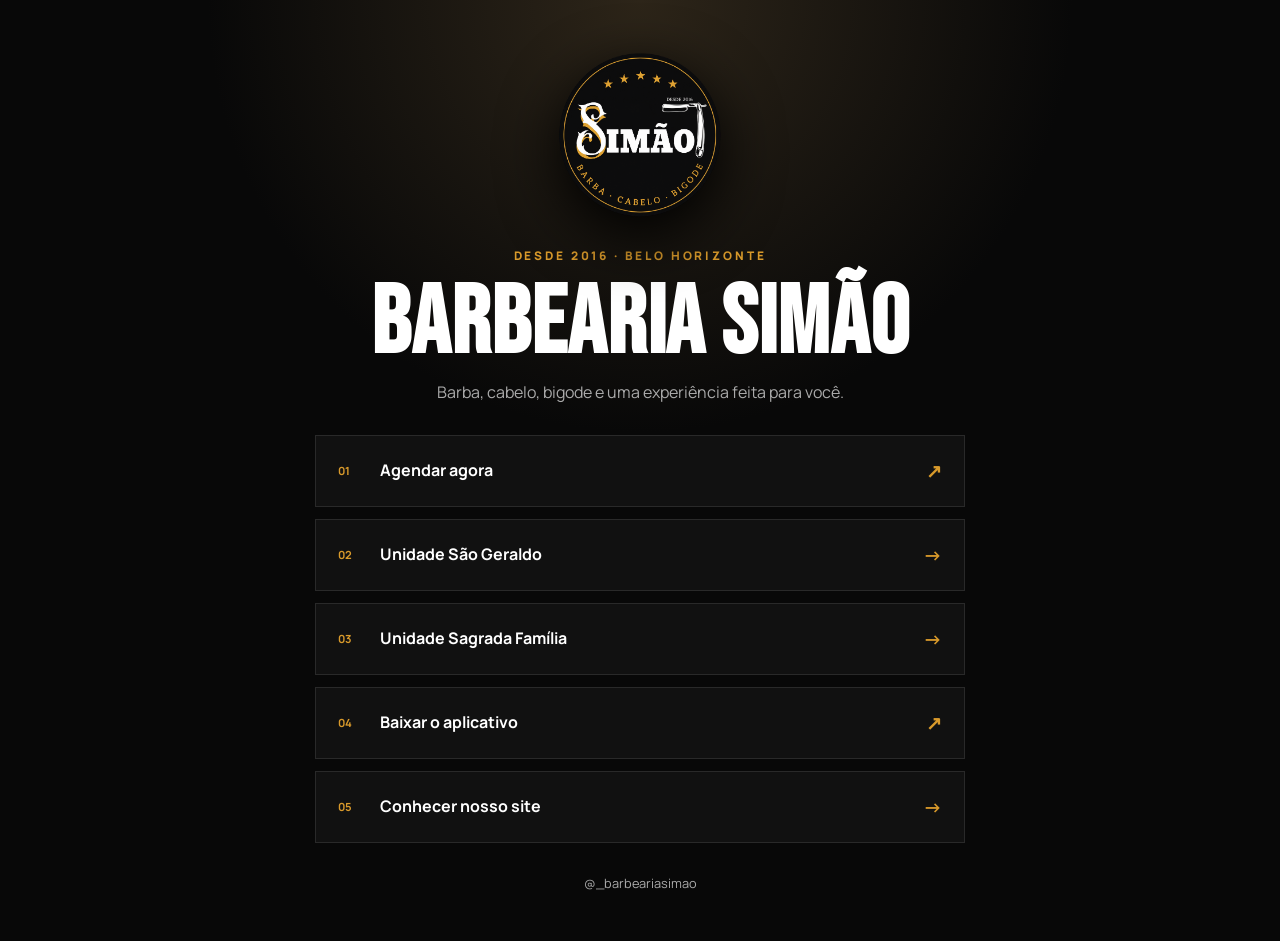
==== links.html @ 0730ff40 "Primeira Versão" ====
<!doctype html>
<html lang="pt-BR">
<head>
  <meta charset="utf-8">
  <meta name="viewport" content="width=device-width, initial-scale=1">
  <meta name="theme-color" content="#080808">
  <meta name="description" content="Links oficiais da Barbearia Simão. Escolha sua unidade, agende ou baixe o aplicativo.">
  <title>Barbearia Simão | Links oficiais</title>
  <link rel="preconnect" href="https://fonts.googleapis.com">
  <link rel="preconnect" href="https://fonts.gstatic.com" crossorigin>
  <link href="https://fonts.googleapis.com/css2?family=Bebas+Neue&family=Manrope:wght@400;600;700;800&display=swap" rel="stylesheet">
  <link rel="stylesheet" href="style.css">
</head>
<body class="links-page">
  <main class="bio-card">
    <img class="bio-logo" src="img/logo-simao.png" alt="Barbearia Simão" width="180" height="180">
    <p class="eyebrow">Desde 2016 · Belo Horizonte</p>
    <h1>Barbearia Simão</h1>
    <p>Barba, cabelo, bigode e uma experiência feita para você.</p>
    <nav class="bio-links" aria-label="Links da Barbearia Simão">
      <a href="https://sites.appbarber.com.br/simaobarbearia-w7ee" target="_blank" rel="noopener"><span>01</span> Agendar agora <b>↗</b></a>
      <a href="index.html#unidades"><span>02</span> Unidade São Geraldo <b>→</b></a>
      <a href="index.html#unidades"><span>03</span> Unidade Sagrada Família <b>→</b></a>
      <a href="https://play.google.com/store/apps/details?id=br.com.starapp.appbarbercli&pli=1" target="_blank" rel="noopener"><span>04</span> Baixar o aplicativo <b>↗</b></a>
      <a href="index.html"><span>05</span> Conhecer nosso site <b>→</b></a>
    </nav>
    <a class="bio-instagram" href="https://www.instagram.com/_barbeariasimao/" target="_blank" rel="noopener">@_barbeariasimao</a>
  </main>
</body>
</html>
---- style.css ----
:root{--black:#090909;--ink:#121212;--cream:#f1eadc;--paper:#f7f4ec;--gold:#d99a2b;--muted:#a8a39a;--line:rgba(255,255,255,.15)}
*{box-sizing:border-box}html{scroll-behavior:smooth}body{margin:0;background:var(--black);color:#fff;font-family:Manrope,Arial,sans-serif;line-height:1.6}img{display:block;max-width:100%}a{color:inherit;text-decoration:none}.skip-link{position:fixed;top:-80px;left:20px;background:#fff;color:#000;padding:10px;z-index:999}.skip-link:focus{top:20px}.header{height:92px;padding:0 5vw;display:flex;align-items:center;justify-content:space-between;position:absolute;inset:0 0 auto;z-index:10;border-bottom:1px solid var(--line)}.brand{display:flex;align-items:center;gap:12px;text-transform:uppercase;font-weight:800;letter-spacing:.08em}.brand img{width:62px;height:62px;object-fit:contain}.header nav{display:flex;gap:30px;font-size:.82rem;font-weight:700;text-transform:uppercase;letter-spacing:.08em}.header nav a,.text-link{position:relative}.header nav a:after,.text-link:after{content:"";position:absolute;left:0;right:100%;bottom:-5px;height:1px;background:var(--gold);transition:.25s}.header nav a:hover:after,.text-link:hover:after{right:0}.button{display:inline-flex;align-items:center;justify-content:center;min-height:54px;padding:0 26px;background:var(--gold);color:#111;font-weight:800;text-transform:uppercase;letter-spacing:.06em;font-size:.78rem;border:1px solid var(--gold);transition:.25s}.button:hover{background:#f0ad35;transform:translateY(-2px)}.button-small{min-height:42px;padding:0 18px}.button-outline{background:transparent;color:#fff;border-color:#666}.menu-button{display:none}.hero{min-height:100svh;position:relative;display:flex;align-items:flex-end;padding:160px 7vw 10vh;overflow:hidden}.hero-media{position:absolute;inset:0;background:url("https://images.unsplash.com/photo-1622287162716-f311baa1a2b8?auto=format&fit=crop&w=2000&q=88") 58% 48%/cover no-repeat;transform:scale(1.01)}.hero-overlay{position:absolute;inset:0;background:linear-gradient(90deg,rgba(0,0,0,.88) 0%,rgba(0,0,0,.35) 58%,rgba(0,0,0,.2)),linear-gradient(0deg,rgba(0,0,0,.62),transparent 60%)}.hero-content{position:relative;max-width:850px}.eyebrow{color:var(--gold);font-size:.74rem;font-weight:800;letter-spacing:.24em;text-transform:uppercase}.hero h1,.section h2,.final-cta h2,.bio-card h1{font-family:"Bebas Neue",Impact,sans-serif;text-transform:uppercase;line-height:.88;letter-spacing:.01em;margin:.18em 0}.hero h1{font-size:clamp(4.5rem,10vw,9.8rem)}em{color:var(--gold);font-style:normal}.hero-copy{max-width:550px;font-size:clamp(1rem,1.4vw,1.2rem);color:#ddd}.hero-actions{display:flex;align-items:center;gap:34px;margin-top:32px}.text-link{font-weight:700;font-size:.85rem;text-transform:uppercase;letter-spacing:.08em}.text-link span{color:var(--gold);margin-left:8px}.hero-proof{position:absolute;right:7vw;bottom:9vh;display:flex;align-items:center;gap:12px;border-left:2px solid var(--gold);padding-left:18px}.hero-proof strong{font-family:"Bebas Neue";font-size:4.5rem;line-height:1}.hero-proof span{text-transform:uppercase;font-size:.7rem;letter-spacing:.12em}.marquee{overflow:hidden;background:var(--gold);color:#111;padding:13px 0;white-space:nowrap;font-family:"Bebas Neue";font-size:1.5rem;letter-spacing:.1em}.marquee div{width:max-content;animation:move 24s linear infinite}.marquee i{font-style:normal;margin:0 25px}@keyframes move{to{transform:translateX(-40%)}}.section{padding:110px max(6vw,24px)}.experience{background:var(--paper);color:var(--ink);display:grid;grid-template-columns:1.05fr .95fr;gap:10vw}.section h2{font-size:clamp(3.3rem,6.4vw,6.5rem)}.experience-copy>p{font-size:1.15rem;max-width:590px}.metrics{display:grid;grid-template-columns:repeat(3,1fr);gap:20px;margin-top:45px;border-top:1px solid #ccc;padding-top:25px}.metrics span{font-size:.72rem;text-transform:uppercase;font-weight:700;letter-spacing:.08em}.metrics strong{display:block;font:3rem/1 "Bebas Neue";color:var(--gold)}.services{background:#111}.section-heading{display:flex;align-items:flex-end;justify-content:space-between;gap:40px}.section-heading h2{max-width:750px}.section-heading>p{max-width:390px;color:#aaa;margin-bottom:28px}.service-grid{display:grid;grid-template-columns:repeat(4,1fr);margin-top:55px;border-top:1px solid var(--line);border-bottom:1px solid var(--line)}.service-grid article{padding:34px 28px 45px;border-right:1px solid var(--line);transition:.25s}.service-grid article:last-child{border:0}.service-grid article:hover{background:#1a1a1a;transform:translateY(-8px)}.service-grid span{color:var(--gold);font-size:.7rem}.service-grid h3{font:3.5rem/1 "Bebas Neue";text-transform:uppercase;margin:45px 0 12px}.service-grid p{color:#aaa;font-size:.9rem}.booking{background:var(--gold);color:#111;display:grid;grid-template-columns:1.2fr .8fr;align-items:center;gap:8vw;overflow:hidden}.booking .eyebrow{color:#111}.booking-copy>p:not(.eyebrow){max-width:630px}.booking-actions{display:flex;gap:12px;flex-wrap:wrap;margin:32px 0 20px}.booking .button{background:#111;color:#fff;border-color:#111}.booking .button-outline{background:transparent;color:#111}.booking small{display:block;max-width:650px}.phone-card{background:#111;color:#fff;min-height:500px;border:10px solid #292929;border-radius:46px;padding:50px 35px;display:flex;flex-direction:column;align-items:center;justify-content:center;text-align:center;transform:rotate(4deg);box-shadow:0 30px 60px #8f5b0880}.phone-card img{filter:drop-shadow(0 15px 20px #000);margin-bottom:18px}.phone-card p{color:var(--gold);font-size:.7rem;letter-spacing:.22em}.phone-card strong{font:3.1rem/1 "Bebas Neue";text-transform:uppercase}.phone-card span{margin-top:28px;color:#aaa;font-size:.75rem}.locations{background:var(--paper);color:var(--ink)}.locations .section-heading>p{color:#67625c}.location-grid{display:grid;grid-template-columns:1fr 1fr;gap:24px;margin-top:48px}.location-grid article{background:#fff;border:1px solid #ded9cf}.map{height:340px;filter:grayscale(1);transition:.25s}.map:hover{filter:grayscale(0)}iframe{width:100%;height:100%;border:0}.location-content{padding:28px 32px}.location-content span{font-size:.68rem;text-transform:uppercase;letter-spacing:.18em;color:#777}.location-content h3{font:3.2rem/1 "Bebas Neue";text-transform:uppercase;margin:7px 0 18px}.location-content a{font-weight:800;text-transform:uppercase;font-size:.76rem;color:#8b5a05}.gallery{background:#0b0b0b}.gallery .section-heading{align-items:center}.gallery-grid{display:grid;grid-template-columns:1.15fr .85fr 1.15fr;gap:16px;margin-top:45px}.gallery-grid img{width:100%;height:520px;object-fit:cover;filter:saturate(.75);transition:.35s}.gallery-grid img:nth-child(2){margin-top:55px}.gallery-grid img:hover{filter:saturate(1);transform:translateY(-6px)}.final-cta{text-align:center;padding:100px 24px;background:linear-gradient(#000b,#000e),url("https://images.unsplash.com/photo-1585747860715-2ba37e788b70?auto=format&fit=crop&w=1800&q=80") center/cover}.final-cta img{margin:0 auto 25px}.final-cta h2{font-size:clamp(4rem,9vw,8rem)}footer{padding:55px 6vw 30px;background:#050505;border-top:1px solid var(--line);display:grid;grid-template-columns:1fr 1fr;gap:35px;color:#aaa}footer strong,footer span{display:block}footer strong{color:#fff;text-transform:uppercase}footer div:nth-child(2){display:flex;justify-content:flex-end;gap:28px}footer p{grid-column:1/-1;border-top:1px solid var(--line);padding-top:25px;font-size:.75rem}.links-page{min-height:100vh;background:radial-gradient(circle at 50% 0,#2d2519 0,transparent 38%),#080808;display:grid;place-items:center;padding:45px 20px}.bio-card{width:min(100%,650px);text-align:center}.bio-logo{margin:0 auto 22px;filter:drop-shadow(0 18px 30px #000)}.bio-card h1{font-size:clamp(3.6rem,12vw,6rem);margin-bottom:12px}.bio-card>p:not(.eyebrow){color:#aaa;margin:0 auto 30px}.bio-links{display:grid;gap:12px;text-align:left}.bio-links a{min-height:72px;padding:0 22px;display:grid;grid-template-columns:42px 1fr auto;align-items:center;background:#111;border:1px solid #292929;font-weight:700;transition:.2s}.bio-links a:hover{border-color:var(--gold);transform:translateX(5px)}.bio-links span{color:var(--gold);font-size:.7rem}.bio-links b{color:var(--gold);font-size:1.2rem}.bio-instagram{display:inline-block;margin-top:30px;color:#aaa;font-size:.8rem}
@media(max-width:900px){.header{height:80px}.header nav,.header>.button{display:none}.menu-button{display:flex;width:44px;height:44px;background:none;border:0;flex-direction:column;gap:8px;justify-content:center}.menu-button span{display:block;height:2px;background:#fff;width:27px}.header.open nav{display:flex;position:absolute;top:80px;left:0;right:0;background:#090909;padding:25px 5vw;flex-direction:column}.hero{padding-left:6vw}.hero-proof{display:none}.experience,.booking{grid-template-columns:1fr}.section-heading{display:block}.service-grid{grid-template-columns:1fr 1fr}.service-grid article:nth-child(2){border-right:0}.phone-card{max-width:420px;margin:auto}.gallery-grid img{height:380px}footer{grid-template-columns:1fr}footer div:nth-child(2){justify-content:flex-start}footer p{grid-column:auto}}
@media(max-width:620px){.brand span{display:none}.hero{min-height:800px;padding-bottom:70px}.hero h1{font-size:4.5rem}.hero-actions{align-items:flex-start;flex-direction:column;gap:24px}.section{padding:78px 22px}.section h2{font-size:3.8rem}.metrics{grid-template-columns:1fr}.service-grid,.location-grid{grid-template-columns:1fr}.service-grid article{border-right:0;border-bottom:1px solid var(--line)}.booking-actions{flex-direction:column}.booking-actions .button{width:100%}.phone-card{min-height:410px}.location-grid .map{height:280px}.gallery-grid{grid-template-columns:1fr 1fr}.gallery-grid img{height:310px}.gallery-grid img:nth-child(2){margin-top:35px}.gallery-grid img:nth-child(3){display:none}.final-cta img{width:150px}.bio-links a{min-height:66px;font-size:.9rem}}
@media(prefers-reduced-motion:reduce){html{scroll-behavior:auto}.marquee div{animation:none}*{transition:none!important}}
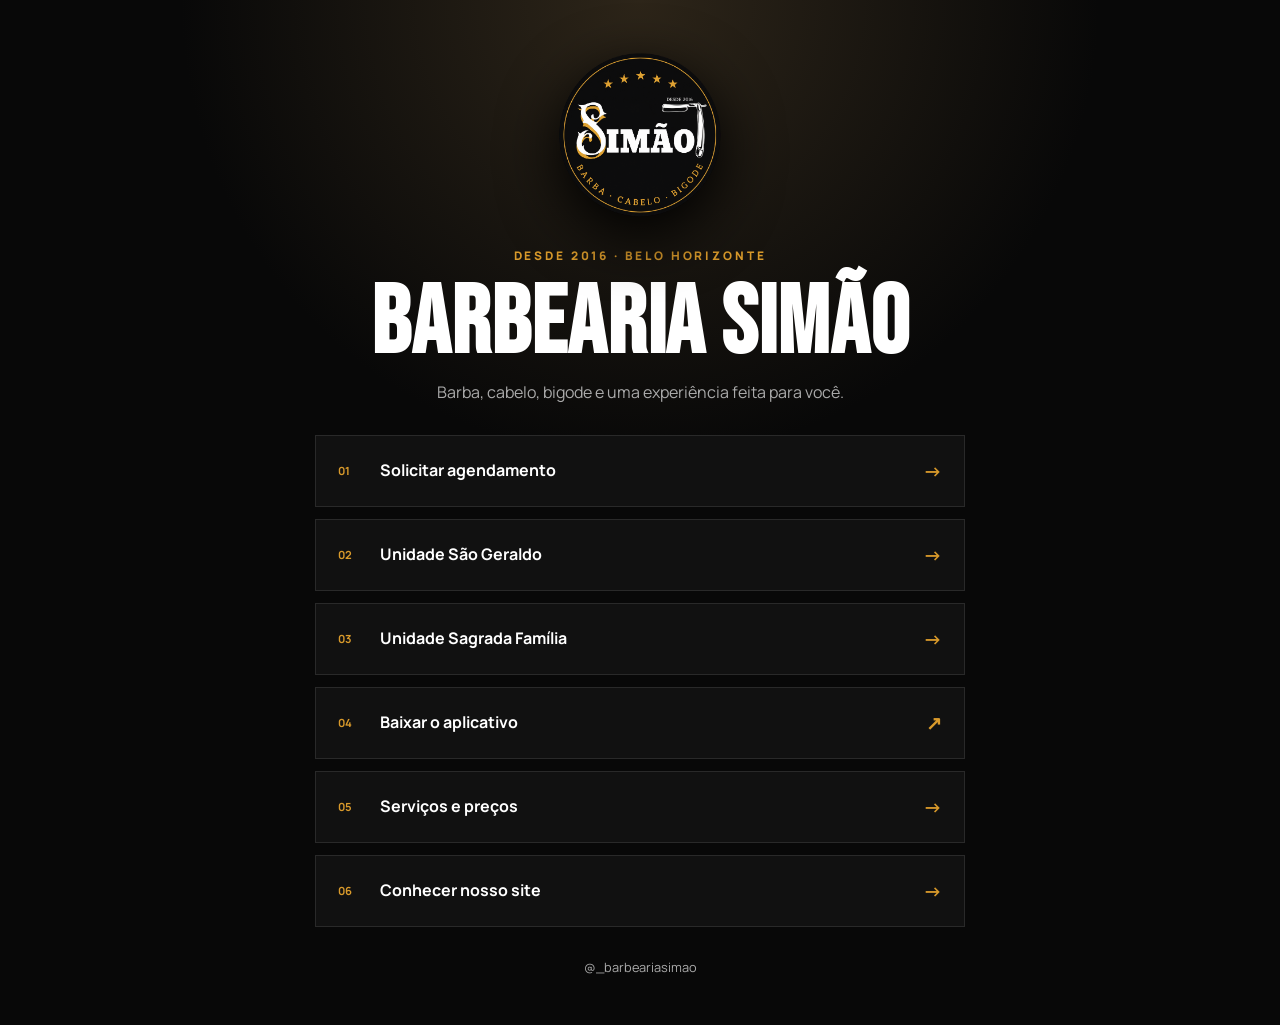
==== commit 75000438: "Correções e melhorias do site" ====
--- a/links.html
+++ b/links.html
@@ -9,20 +9,23 @@
   <link rel="preconnect" href="https://fonts.googleapis.com">
   <link rel="preconnect" href="https://fonts.gstatic.com" crossorigin>
   <link href="https://fonts.googleapis.com/css2?family=Bebas+Neue&family=Manrope:wght@400;600;700;800&display=swap" rel="stylesheet">
-  <link rel="stylesheet" href="style.css">
+  <link rel="stylesheet" href="style/style.css">
+  <link rel="stylesheet" href="style/components.css">
 </head>
 <body class="links-page">
+  <!-- Página enxuta para uso como link principal da bio do Instagram. -->
   <main class="bio-card">
     <img class="bio-logo" src="img/logo-simao.png" alt="Barbearia Simão" width="180" height="180">
     <p class="eyebrow">Desde 2016 · Belo Horizonte</p>
     <h1>Barbearia Simão</h1>
     <p>Barba, cabelo, bigode e uma experiência feita para você.</p>
     <nav class="bio-links" aria-label="Links da Barbearia Simão">
-      <a href="https://sites.appbarber.com.br/simaobarbearia-w7ee" target="_blank" rel="noopener"><span>01</span> Agendar agora <b>↗</b></a>
+      <a href="agendamento.html"><span>01</span> Solicitar agendamento <b>→</b></a>
       <a href="index.html#unidades"><span>02</span> Unidade São Geraldo <b>→</b></a>
       <a href="index.html#unidades"><span>03</span> Unidade Sagrada Família <b>→</b></a>
       <a href="https://play.google.com/store/apps/details?id=br.com.starapp.appbarbercli&pli=1" target="_blank" rel="noopener"><span>04</span> Baixar o aplicativo <b>↗</b></a>
-      <a href="index.html"><span>05</span> Conhecer nosso site <b>→</b></a>
+      <a href="servicos.html"><span>05</span> Serviços e preços <b>→</b></a>
+      <a href="index.html"><span>06</span> Conhecer nosso site <b>→</b></a>
     </nav>
     <a class="bio-instagram" href="https://www.instagram.com/_barbeariasimao/" target="_blank" rel="noopener">@_barbeariasimao</a>
   </main>
--- a/style/style.css
+++ b/style/style.css
@@ -0,0 +1,9 @@
+/* =========================================================
+   BARBEARIA SIMÃO — FOLHA DE ESTILOS PRINCIPAL
+   As seções seguem a mesma ordem visual da página inicial.
+   ========================================================= */
+:root{--black:#090909;--ink:#121212;--cream:#f1eadc;--paper:#f7f4ec;--gold:#d99a2b;--muted:#a8a39a;--line:rgba(255,255,255,.15)}
+*{box-sizing:border-box}html{scroll-behavior:smooth}body{margin:0;background:var(--black);color:#fff;font-family:Manrope,Arial,sans-serif;line-height:1.6}img{display:block;max-width:100%}a{color:inherit;text-decoration:none}.skip-link{position:fixed;top:-80px;left:20px;background:#fff;color:#000;padding:10px;z-index:999}.skip-link:focus{top:20px}.header{height:92px;padding:0 5vw;display:flex;align-items:center;justify-content:space-between;position:absolute;inset:0 0 auto;z-index:10;border-bottom:1px solid var(--line)}.brand{display:flex;align-items:center;gap:12px;text-transform:uppercase;font-weight:800;letter-spacing:.08em}.brand img{width:62px;height:62px;object-fit:contain}.header nav{display:flex;gap:30px;font-size:.82rem;font-weight:700;text-transform:uppercase;letter-spacing:.08em}.header nav a,.text-link{position:relative}.header nav a:after,.text-link:after{content:"";position:absolute;left:0;right:100%;bottom:-5px;height:1px;background:var(--gold);transition:.25s}.header nav a:hover:after,.text-link:hover:after{right:0}.button{display:inline-flex;align-items:center;justify-content:center;min-height:54px;padding:0 26px;background:var(--gold);color:#111;font-weight:800;text-transform:uppercase;letter-spacing:.06em;font-size:.78rem;border:1px solid var(--gold);transition:.25s}.button:hover{background:#f0ad35;transform:translateY(-2px)}.button-small{min-height:42px;padding:0 18px}.button-outline{background:transparent;color:#fff;border-color:#666}.menu-button{display:none}.hero{min-height:100svh;position:relative;display:flex;align-items:flex-end;padding:160px 7vw 10vh;overflow:hidden}.hero-media{position:absolute;inset:0;background:url("https://images.unsplash.com/photo-1622287162716-f311baa1a2b8?auto=format&fit=crop&w=2000&q=88") 58% 48%/cover no-repeat;transform:scale(1.01)}.hero-overlay{position:absolute;inset:0;background:linear-gradient(90deg,rgba(0,0,0,.88) 0%,rgba(0,0,0,.35) 58%,rgba(0,0,0,.2)),linear-gradient(0deg,rgba(0,0,0,.62),transparent 60%)}.hero-content{position:relative;max-width:850px}.eyebrow{color:var(--gold);font-size:.74rem;font-weight:800;letter-spacing:.24em;text-transform:uppercase}.hero h1,.section h2,.final-cta h2,.bio-card h1{font-family:"Bebas Neue",Impact,sans-serif;text-transform:uppercase;line-height:.88;letter-spacing:.01em;margin:.18em 0}.hero h1{font-size:clamp(4.5rem,10vw,9.8rem)}em{color:var(--gold);font-style:normal}.hero-copy{max-width:550px;font-size:clamp(1rem,1.4vw,1.2rem);color:#ddd}.hero-actions{display:flex;align-items:center;gap:34px;margin-top:32px}.text-link{font-weight:700;font-size:.85rem;text-transform:uppercase;letter-spacing:.08em}.text-link span{color:var(--gold);margin-left:8px}.hero-proof{position:absolute;right:7vw;bottom:9vh;display:flex;align-items:center;gap:12px;border-left:2px solid var(--gold);padding-left:18px}.hero-proof strong{font-family:"Bebas Neue";font-size:4.5rem;line-height:1}.hero-proof span{text-transform:uppercase;font-size:.7rem;letter-spacing:.12em}.marquee{overflow:hidden;background:var(--gold);color:#111;padding:13px 0;white-space:nowrap;font-family:"Bebas Neue";font-size:1.5rem;letter-spacing:.1em}.marquee div{width:max-content;animation:move 24s linear infinite}.marquee i{font-style:normal;margin:0 25px}@keyframes move{to{transform:translateX(-40%)}}.section{padding:110px max(6vw,24px)}.experience{background:var(--paper);color:var(--ink);display:grid;grid-template-columns:1.05fr .95fr;gap:10vw}.section h2{font-size:clamp(3.3rem,6.4vw,6.5rem)}.experience-copy>p{font-size:1.15rem;max-width:590px}.metrics{display:grid;grid-template-columns:repeat(3,1fr);gap:20px;margin-top:45px;border-top:1px solid #ccc;padding-top:25px}.metrics span{font-size:.72rem;text-transform:uppercase;font-weight:700;letter-spacing:.08em}.metrics strong{display:block;font:3rem/1 "Bebas Neue";color:var(--gold)}.services{background:#111}.section-heading{display:flex;align-items:flex-end;justify-content:space-between;gap:40px}.section-heading h2{max-width:750px}.section-heading>p{max-width:390px;color:#aaa;margin-bottom:28px}.service-grid{display:grid;grid-template-columns:repeat(4,1fr);margin-top:55px;border-top:1px solid var(--line);border-bottom:1px solid var(--line)}.service-grid article{padding:34px 28px 45px;border-right:1px solid var(--line);transition:.25s}.service-grid article:last-child{border:0}.service-grid article:hover{background:#1a1a1a;transform:translateY(-8px)}.service-grid span{color:var(--gold);font-size:.7rem}.service-grid h3{font:3.5rem/1 "Bebas Neue";text-transform:uppercase;margin:45px 0 12px}.service-grid p{color:#aaa;font-size:.9rem}.booking{background:var(--gold);color:#111;display:grid;grid-template-columns:1.2fr .8fr;align-items:center;gap:8vw;overflow:hidden}.booking .eyebrow{color:#111}.booking-copy>p:not(.eyebrow){max-width:630px}.booking-actions{display:flex;gap:12px;flex-wrap:wrap;margin:32px 0 20px}.booking .button{background:#111;color:#fff;border-color:#111}.booking .button-outline{background:transparent;color:#111}.booking small{display:block;max-width:650px}.phone-card{background:#111;color:#fff;min-height:500px;border:10px solid #292929;border-radius:46px;padding:50px 35px;display:flex;flex-direction:column;align-items:center;justify-content:center;text-align:center;transform:rotate(4deg);box-shadow:0 30px 60px #8f5b0880}.phone-card img{filter:drop-shadow(0 15px 20px #000);margin-bottom:18px}.phone-card p{color:var(--gold);font-size:.7rem;letter-spacing:.22em}.phone-card strong{font:3.1rem/1 "Bebas Neue";text-transform:uppercase}.phone-card span{margin-top:28px;color:#aaa;font-size:.75rem}.locations{background:var(--paper);color:var(--ink)}.locations .section-heading>p{color:#67625c}.location-grid{display:grid;grid-template-columns:1fr 1fr;gap:24px;margin-top:48px}.location-grid article{background:#fff;border:1px solid #ded9cf}.map{height:340px;filter:grayscale(1);transition:.25s}.map:hover{filter:grayscale(0)}iframe{width:100%;height:100%;border:0}.location-content{padding:28px 32px}.location-content span{font-size:.68rem;text-transform:uppercase;letter-spacing:.18em;color:#777}.location-content h3{font:3.2rem/1 "Bebas Neue";text-transform:uppercase;margin:7px 0 18px}.location-content a{font-weight:800;text-transform:uppercase;font-size:.76rem;color:#8b5a05}.gallery{background:#0b0b0b}.gallery .section-heading{align-items:center}.gallery-grid{display:grid;grid-template-columns:1.15fr .85fr 1.15fr;gap:16px;margin-top:45px}.gallery-grid img{width:100%;height:520px;object-fit:cover;filter:saturate(.75);transition:.35s}.gallery-grid img:nth-child(2){margin-top:55px}.gallery-grid img:hover{filter:saturate(1);transform:translateY(-6px)}.final-cta{text-align:center;padding:100px 24px;background:linear-gradient(#000b,#000e),url("https://images.unsplash.com/photo-1585747860715-2ba37e788b70?auto=format&fit=crop&w=1800&q=80") center/cover}.final-cta img{margin:0 auto 25px}.final-cta h2{font-size:clamp(4rem,9vw,8rem)}footer{padding:55px 6vw 30px;background:#050505;border-top:1px solid var(--line);display:grid;grid-template-columns:1fr 1fr;gap:35px;color:#aaa}footer strong,footer span{display:block}footer strong{color:#fff;text-transform:uppercase}footer div:nth-child(2){display:flex;justify-content:flex-end;gap:28px}footer p{grid-column:1/-1;border-top:1px solid var(--line);padding-top:25px;font-size:.75rem}.links-page{min-height:100vh;background:radial-gradient(circle at 50% 0,#2d2519 0,transparent 38%),#080808;display:grid;place-items:center;padding:45px 20px}.bio-card{width:min(100%,650px);text-align:center}.bio-logo{margin:0 auto 22px;filter:drop-shadow(0 18px 30px #000)}.bio-card h1{font-size:clamp(3.6rem,12vw,6rem);margin-bottom:12px}.bio-card>p:not(.eyebrow){color:#aaa;margin:0 auto 30px}.bio-links{display:grid;gap:12px;text-align:left}.bio-links a{min-height:72px;padding:0 22px;display:grid;grid-template-columns:42px 1fr auto;align-items:center;background:#111;border:1px solid #292929;font-weight:700;transition:.2s}.bio-links a:hover{border-color:var(--gold);transform:translateX(5px)}.bio-links span{color:var(--gold);font-size:.7rem}.bio-links b{color:var(--gold);font-size:1.2rem}.bio-instagram{display:inline-block;margin-top:30px;color:#aaa;font-size:.8rem}
+@media(max-width:900px){.header{height:80px}.header nav,.header>.button{display:none}.menu-button{display:flex;width:44px;height:44px;background:none;border:0;flex-direction:column;gap:8px;justify-content:center}.menu-button span{display:block;height:2px;background:#fff;width:27px}.header.open nav{display:flex;position:absolute;top:80px;left:0;right:0;background:#090909;padding:25px 5vw;flex-direction:column}.hero{padding-left:6vw}.hero-proof{display:none}.experience,.booking{grid-template-columns:1fr}.section-heading{display:block}.service-grid{grid-template-columns:1fr 1fr}.service-grid article:nth-child(2){border-right:0}.phone-card{max-width:420px;margin:auto}.gallery-grid img{height:380px}footer{grid-template-columns:1fr}footer div:nth-child(2){justify-content:flex-start}footer p{grid-column:auto}}
+@media(max-width:620px){.brand span{display:none}.hero{min-height:800px;padding-bottom:70px}.hero h1{font-size:4.5rem}.hero-actions{align-items:flex-start;flex-direction:column;gap:24px}.section{padding:78px 22px}.section h2{font-size:3.8rem}.metrics{grid-template-columns:1fr}.service-grid,.location-grid{grid-template-columns:1fr}.service-grid article{border-right:0;border-bottom:1px solid var(--line)}.booking-actions{flex-direction:column}.booking-actions .button{width:100%}.phone-card{min-height:410px}.location-grid .map{height:280px}.gallery-grid{grid-template-columns:1fr 1fr}.gallery-grid img{height:310px}.gallery-grid img:nth-child(2){margin-top:35px}.gallery-grid img:nth-child(3){display:none}.final-cta img{width:150px}.bio-links a{min-height:66px;font-size:.9rem}}
+@media(prefers-reduced-motion:reduce){html{scroll-behavior:auto}.marquee div{animation:none}*{transition:none!important}}
--- a/style/components.css
+++ b/style/components.css
@@ -0,0 +1,31 @@
+/* =========================================================
+   COMPONENTES COMPLEMENTARES
+   Serviços, planos, equipe, avaliações e página de preços.
+   ========================================================= */
+
+/* Links dos cards de serviços. */
+.service-grid a{display:block}.service-grid article{height:100%}.service-grid article b{display:inline-block;margin-top:18px;color:var(--gold);font-size:.72rem;text-transform:uppercase;letter-spacing:.08em}.services-button{margin-top:38px}
+
+/* Planos recorrentes do Clube Simão. */
+.plans{background:#080808}.plans-grid{display:grid;grid-template-columns:repeat(3,1fr);gap:15px;margin:45px 0 30px}.plans-grid article{min-height:235px;padding:28px;background:#151515;border:1px solid #2b2b2b;display:flex;flex-direction:column;justify-content:space-between}.plans-grid article:hover,.plan-featured{border-color:var(--gold)!important}.plans-grid span{color:var(--gold);font-size:.68rem;text-transform:uppercase;letter-spacing:.18em}.plans-grid h3{font:2.5rem/1 "Bebas Neue";text-transform:uppercase;margin:20px 0}.plans-grid strong{font:2.25rem/1 "Bebas Neue"}.plans-grid small{font:500 .7rem Manrope;color:#aaa;margin-left:4px}
+
+/* Cards dos profissionais. */
+.team{background:var(--paper);color:var(--ink)}.team .section-heading>p{color:#67625c}.team-grid{display:grid;grid-template-columns:repeat(5,1fr);gap:24px;margin-top:46px}.team-grid article{text-align:center;background:transparent}.team-grid img{width:min(100%,220px);aspect-ratio:1;object-fit:cover;border-radius:50%;margin:auto;border:5px solid #fff;box-shadow:0 16px 36px #1b150f2e;filter:grayscale(.15);transition:.3s}.team-grid article:hover img{filter:grayscale(0);transform:translateY(-6px);border-color:var(--gold)}.team-grid div{padding:20px}.team-grid h3{font:2rem/1 "Bebas Neue";text-transform:uppercase;margin:0 0 10px}.team-grid a{color:#8b5a05;font-size:.7rem;font-weight:800;text-transform:uppercase}
+
+/* Resumo da nota pública do AppBarber. */
+.reviews{display:grid;grid-template-columns:.8fr 1.2fr;align-items:center;gap:9vw;background:#151515}.rating-summary{min-height:360px;background:var(--gold);color:#111;display:flex;flex-direction:column;align-items:center;justify-content:center;text-align:center;padding:35px}.rating-summary strong{font:8rem/1 "Bebas Neue"}.rating-summary span{font-size:1.5rem;letter-spacing:.15em}.rating-summary p{max-width:260px;font-size:.8rem;font-weight:700;text-transform:uppercase}.reviews>div:last-child>p:not(.eyebrow){max-width:650px;color:#bbb;margin-bottom:30px}
+
+/* Galeria com publicações locais do Instagram. */
+.gallery-grid{grid-template-columns:repeat(3,1fr)}.gallery-grid a:nth-child(2){margin-top:55px}.gallery-grid img:nth-child(2){margin-top:0}
+
+/* Página interna de preços. */
+.inner-header{height:84px;padding:0 5vw;display:flex;justify-content:space-between;align-items:center;border-bottom:1px solid var(--line)}.price-hero{padding:100px max(6vw,24px) 55px;background:radial-gradient(circle at 80% 10%,#38260d,transparent 38%)}.price-hero h1{font:clamp(4.5rem,10vw,9rem)/.88 "Bebas Neue";text-transform:uppercase;max-width:950px;margin:.2em 0}.price-hero>p:not(.eyebrow){max-width:650px;color:#bbb}.price-hero small{color:#888}.price-filters{position:sticky;top:0;z-index:5;display:flex;gap:10px;overflow-x:auto;padding:18px max(6vw,24px);background:#090909ef;border-block:1px solid var(--line);backdrop-filter:blur(12px)}.price-filters button{flex:0 0 auto;background:#171717;color:#aaa;border:1px solid #333;padding:11px 20px;font:700 .72rem Manrope;text-transform:uppercase;letter-spacing:.08em;cursor:pointer}.price-filters button.active,.price-filters button:hover{background:var(--gold);border-color:var(--gold);color:#111}.price-list{padding:45px max(6vw,24px) 100px;display:grid;grid-template-columns:1fr 1fr;gap:12px 18px}.price-list details{background:#131313;border:1px solid #2d2d2d}.price-list details[hidden]{display:none}.price-list summary{min-height:76px;padding:0 24px;display:grid;grid-template-columns:1fr auto;gap:18px;align-items:center;cursor:pointer;list-style:none}.price-list summary::-webkit-details-marker{display:none}.price-list summary span{font-weight:800;text-transform:uppercase}.price-list summary b{color:var(--gold);white-space:nowrap}.price-list details[open]{border-color:var(--gold)}.price-list details div{padding:0 24px 22px;border-top:1px solid #292929}.price-list details p{color:#aaa}.price-list details a{color:var(--gold);font-size:.72rem;font-weight:800;text-transform:uppercase}.price-footer{display:flex;align-items:center;justify-content:space-between}.price-footer p{grid-column:auto;border:0;padding:0}
+
+/* Formulário único de solicitação de agendamento. */
+.appointment-layout{min-height:calc(100vh - 84px);display:grid;grid-template-columns:.9fr 1.1fr;gap:8vw;padding:80px max(6vw,24px);background:radial-gradient(circle at 15% 20%,#38260d,transparent 35%)}.appointment-intro h1{font:clamp(4.2rem,7vw,7.5rem)/.88 "Bebas Neue";text-transform:uppercase;margin:.2em 0}.appointment-intro>p:not(.eyebrow){color:#bbb;max-width:600px}.appointment-note{margin-top:35px;padding:22px;border-left:3px solid var(--gold);background:#131313;display:grid;gap:5px}.appointment-note strong{color:var(--gold);text-transform:uppercase;font-size:.75rem}.appointment-note span{color:#aaa;font-size:.85rem}.appointment-form{align-self:start;background:var(--paper);color:var(--ink);padding:38px;display:grid;grid-template-columns:1fr 1fr;gap:22px}.field{display:grid;gap:7px}.field-full{grid-column:1/-1}.field label{font-size:.72rem;font-weight:800;text-transform:uppercase;letter-spacing:.08em}.field input,.field select{width:100%;min-height:52px;border:1px solid #ccc;background:#fff;padding:0 14px;font:500 1rem Manrope;color:#111}.field input:focus,.field select:focus{outline:2px solid var(--gold);outline-offset:2px}.appointment-form .button{width:100%;cursor:pointer}.privacy-copy{margin:0;color:#777;font-size:.72rem;text-align:center}
+
+/* Ajustes para tablets. */
+@media(max-width:900px){.plans-grid{grid-template-columns:repeat(2,1fr)}.team-grid{grid-template-columns:repeat(3,1fr)}.reviews{grid-template-columns:1fr}.gallery-grid{grid-template-columns:repeat(2,1fr)}.price-list{grid-template-columns:1fr}.appointment-layout{grid-template-columns:1fr}}
+
+/* Ajustes para celulares. */
+@media(max-width:620px){.plans-grid{grid-template-columns:1fr}.team-grid{grid-template-columns:1fr 1fr}.team-grid div{padding:16px}.gallery-grid a:nth-child(2),.gallery-grid a:nth-child(4){margin-top:20px}.inner-header .brand span{display:none}.price-hero{padding-top:70px}.price-hero h1{font-size:4.4rem}.price-list summary{padding:0 16px;font-size:.84rem}.price-footer{display:block}.price-footer p{margin-top:18px}.location-content p{font-size:.9rem}.appointment-layout{padding-top:55px}.appointment-intro h1{font-size:4.2rem}.appointment-form{padding:24px;grid-template-columns:1fr}.field,.field-full{grid-column:1}}
